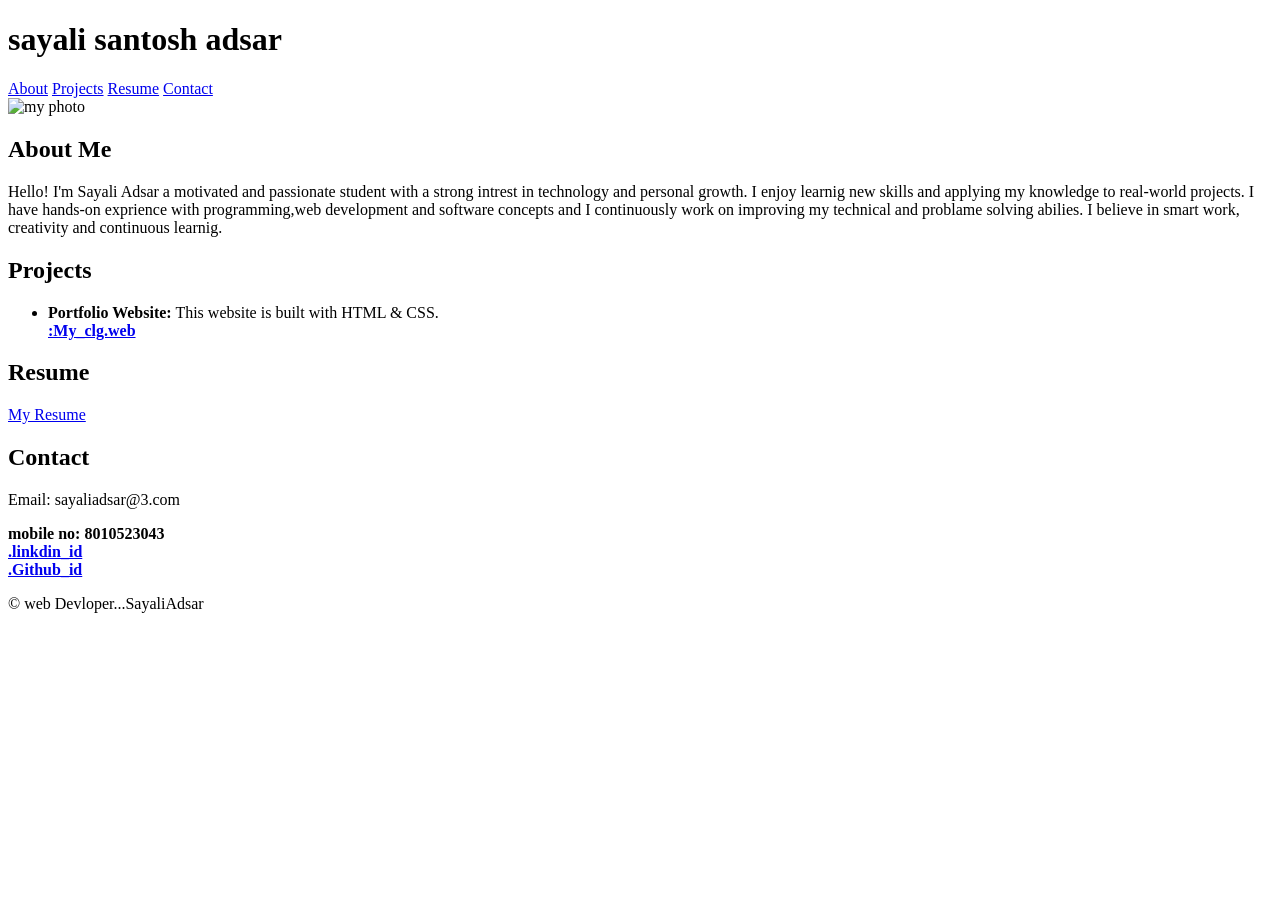
==== index.html @ 668083c6 "Create index.html" ====
<!DOCTYPE html>
<html lang="en">
<head>
  <meta charset="UTF-8">
  <title>Your Name | Portfolio</title>
  <style type="text/css">
  </style>
  <link rel="stylesheet" href="style.css">
</head>
<body>

  <header>
    <h1>sayali santosh adsar</h1>
    <nav>
      <a href="#about">About</a>
      <a href="#projects">Projects</a>
      <a href="#resume">Resume</a>
      <a href="#contact">Contact</a>
    </nav>
  </header>

    <div class="about-container">
      <img src="img.jpg" alt="my photo" class="about-img">
      <div class="about-text">
    <h2>About Me</h2>
    <p style ="font-family: 'Poppins',Roboto',serif;">Hello! I'm Sayali Adsar a motivated and passionate student with a strong intrest in technology and personal growth. I enjoy learnig new skills and applying my knowledge to real-world projects.
    I have hands-on exprience with programming,web development and software concepts and I continuously work on improving my technical and problame solving abilies. I believe in smart work, creativity and continuous learnig.</p>
  </div>
</div>

  <section id="projects">
    <h2>Projects</h2>
    <ul>
      <li>
        <strong>Portfolio Website:</strong> This website is built with HTML & CSS.<br>
        <a href="https://sayaliadsar.github.io/siitpaniv"><b>:My_clg.web</b></a>
      </li>
    </ul>
  </section>

  <section id="resume">
    <h2>Resume</h2>
    <a href="resume.pdf"target="_blank"class="btn">My Resume </a>
  </section>

  <section id="contact">
    <h2>Contact</h2>
    <p>Email: sayaliadsar@3.com</p>
    <b>mobile no: 8010523043</b><br>
    <a href="http://www.linkedin.com/in/"><b>.linkdin_id</b></a><br>
    <a href="https://github.com/sayaliadasr"><b>.Github_id</b></a>
  </section>

  <footer>
    <p>&copy; web Devloper...SayaliAdsar</p>
  </footer>

</body>
</html>
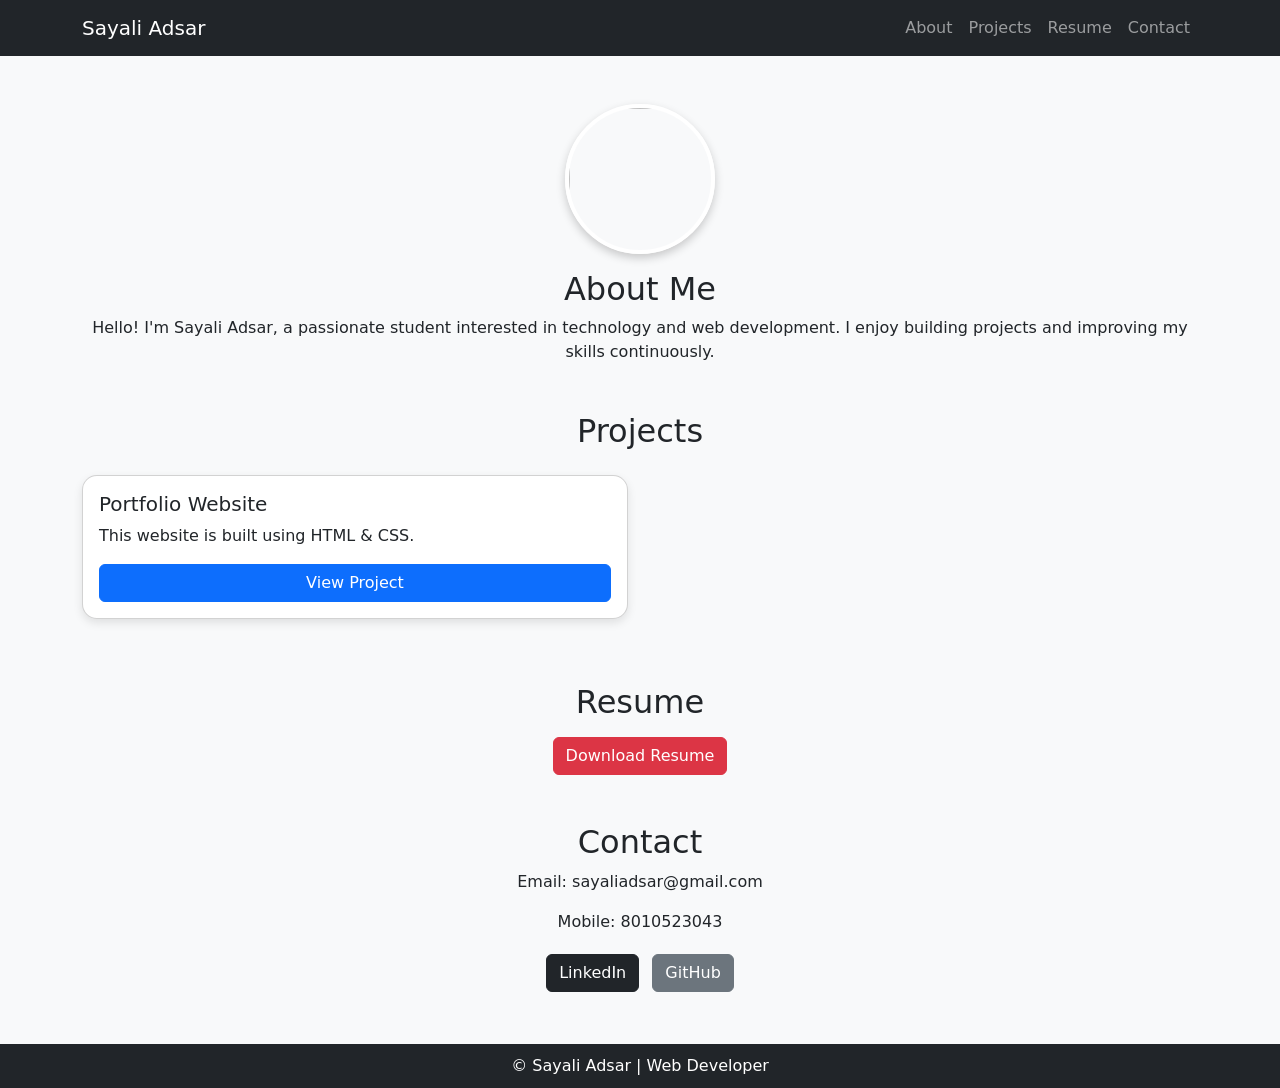
==== commit 58322766: "Update index.html" ====
--- a/index.html
+++ b/index.html
@@ -2,58 +2,122 @@
 <html lang="en">
 <head>
   <meta charset="UTF-8">
-  <title>Your Name | Portfolio</title>
-  <style type="text/css">
+  <meta name="viewport" content="width=device-width, initial-scale=1.0">
+  <title>Sayali Adsar Portfolio</title>
+
+  <!-- Bootstrap CSS -->
+  <link href="https://cdn.jsdelivr.net/npm/bootstrap@5.3.0/dist/css/bootstrap.min.css" rel="stylesheet">
+
+  <style>
+    body {
+      background-color: #f8f9fa;
+    }
+
+    .profile-img {
+      width: 150px;
+      height: 150px;
+      object-fit: cover;
+      border-radius: 50%;
+      border: 4px solid white;
+      box-shadow: 0 4px 10px rgba(0,0,0,0.2);
+    }
+
+    .card {
+      border-radius: 15px;
+      box-shadow: 0 4px 10px rgba(0,0,0,0.1);
+    }
+
+    footer {
+      background: #212529;
+      color: white;
+      text-align: center;
+      padding: 10px;
+    }
   </style>
-  <link rel="stylesheet" href="style.css">
 </head>
+
 <body>
 
-  <header>
-    <h1>sayali santosh adsar</h1>
-    <nav>
-      <a href="#about">About</a>
-      <a href="#projects">Projects</a>
-      <a href="#resume">Resume</a>
-      <a href="#contact">Contact</a>
-    </nav>
-  </header>
+<!-- ✅ Navbar -->
+<nav class="navbar navbar-expand-lg navbar-dark bg-dark">
+  <div class="container">
+    <a class="navbar-brand" href="#">Sayali Adsar</a>
 
-    <div class="about-container">
-      <img src="img.jpg" alt="my photo" class="about-img">
-      <div class="about-text">
-    <h2>About Me</h2>
-    <p style ="font-family: 'Poppins',Roboto',serif;">Hello! I'm Sayali Adsar a motivated and passionate student with a strong intrest in technology and personal growth. I enjoy learnig new skills and applying my knowledge to real-world projects.
-    I have hands-on exprience with programming,web development and software concepts and I continuously work on improving my technical and problame solving abilies. I believe in smart work, creativity and continuous learnig.</p>
+    <button class="navbar-toggler" type="button" data-bs-toggle="collapse" data-bs-target="#menu">
+      <span class="navbar-toggler-icon"></span>
+    </button>
+
+    <div class="collapse navbar-collapse" id="menu">
+      <ul class="navbar-nav ms-auto">
+        <li class="nav-item"><a class="nav-link" href="#about">About</a></li>
+        <li class="nav-item"><a class="nav-link" href="#projects">Projects</a></li>
+        <li class="nav-item"><a class="nav-link" href="#resume">Resume</a></li>
+        <li class="nav-item"><a class="nav-link" href="#contact">Contact</a></li>
+      </ul>
+    </div>
   </div>
-</div>
+</nav>
 
-  <section id="projects">
-    <h2>Projects</h2>
-    <ul>
-      <li>
-        <strong>Portfolio Website:</strong> This website is built with HTML & CSS.<br>
-        <a href="https://sayaliadsar.github.io/siitpaniv"><b>:My_clg.web</b></a>
-      </li>
-    </ul>
-  </section>
+<!-- ✅ About -->
+<section id="about" class="text-center my-5">
+  <div class="container">
+    <img src="your-image.jpg" class="profile-img">
+    <h2 class="mt-3">About Me</h2>
+    <p>
+      Hello! I'm Sayali Adsar, a passionate student interested in technology and web development.
+      I enjoy building projects and improving my skills continuously.
+    </p>
+  </div>
+</section>
 
-  <section id="resume">
+<!-- ✅ Projects -->
+<section id="projects" class="my-5">
+  <div class="container">
+    <h2 class="text-center mb-4">Projects</h2>
+
+    <div class="row">
+
+      <div class="col-md-6 col-12 mb-3">
+        <div class="card p-3">
+          <h5>Portfolio Website</h5>
+          <p>This website is built using HTML & CSS.</p>
+          <a href="#" class="btn btn-primary">View Project</a>
+        </div>
+      </div>
+
+      <!-- Add more projects like above -->
+
+    </div>
+  </div>
+</section>
+
+<!-- ✅ Resume -->
+<section id="resume" class="text-center my-5">
+  <div class="container">
     <h2>Resume</h2>
-    <a href="resume.pdf"target="_blank"class="btn">My Resume </a>
-  </section>
+    <a href="resume.pdf" class="btn btn-danger mt-2">Download Resume</a>
+  </div>
+</section>
 
-  <section id="contact">
+<!-- ✅ Contact -->
+<section id="contact" class="my-5 text-center">
+  <div class="container">
     <h2>Contact</h2>
-    <p>Email: sayaliadsar@3.com</p>
-    <b>mobile no: 8010523043</b><br>
-    <a href="http://www.linkedin.com/in/"><b>.linkdin_id</b></a><br>
-    <a href="https://github.com/sayaliadasr"><b>.Github_id</b></a>
-  </section>
+    <p>Email: sayaliadsar@gmail.com</p>
+    <p>Mobile: 8010523043</p>
 
-  <footer>
-    <p>&copy; web Devloper...SayaliAdsar</p>
-  </footer>
+    <a href="#" class="btn btn-dark m-1">LinkedIn</a>
+    <a href="#" class="btn btn-secondary m-1">GitHub</a>
+  </div>
+</section>
+
+<!-- ✅ Footer -->
+<footer>
+  © Sayali Adsar | Web Developer
+</footer>
+
+<!-- Bootstrap JS -->
+<script src="https://cdn.jsdelivr.net/npm/bootstrap@5.3.0/dist/js/bootstrap.bundle.min.js"></script>
 
 </body>
-</html>
+</html>
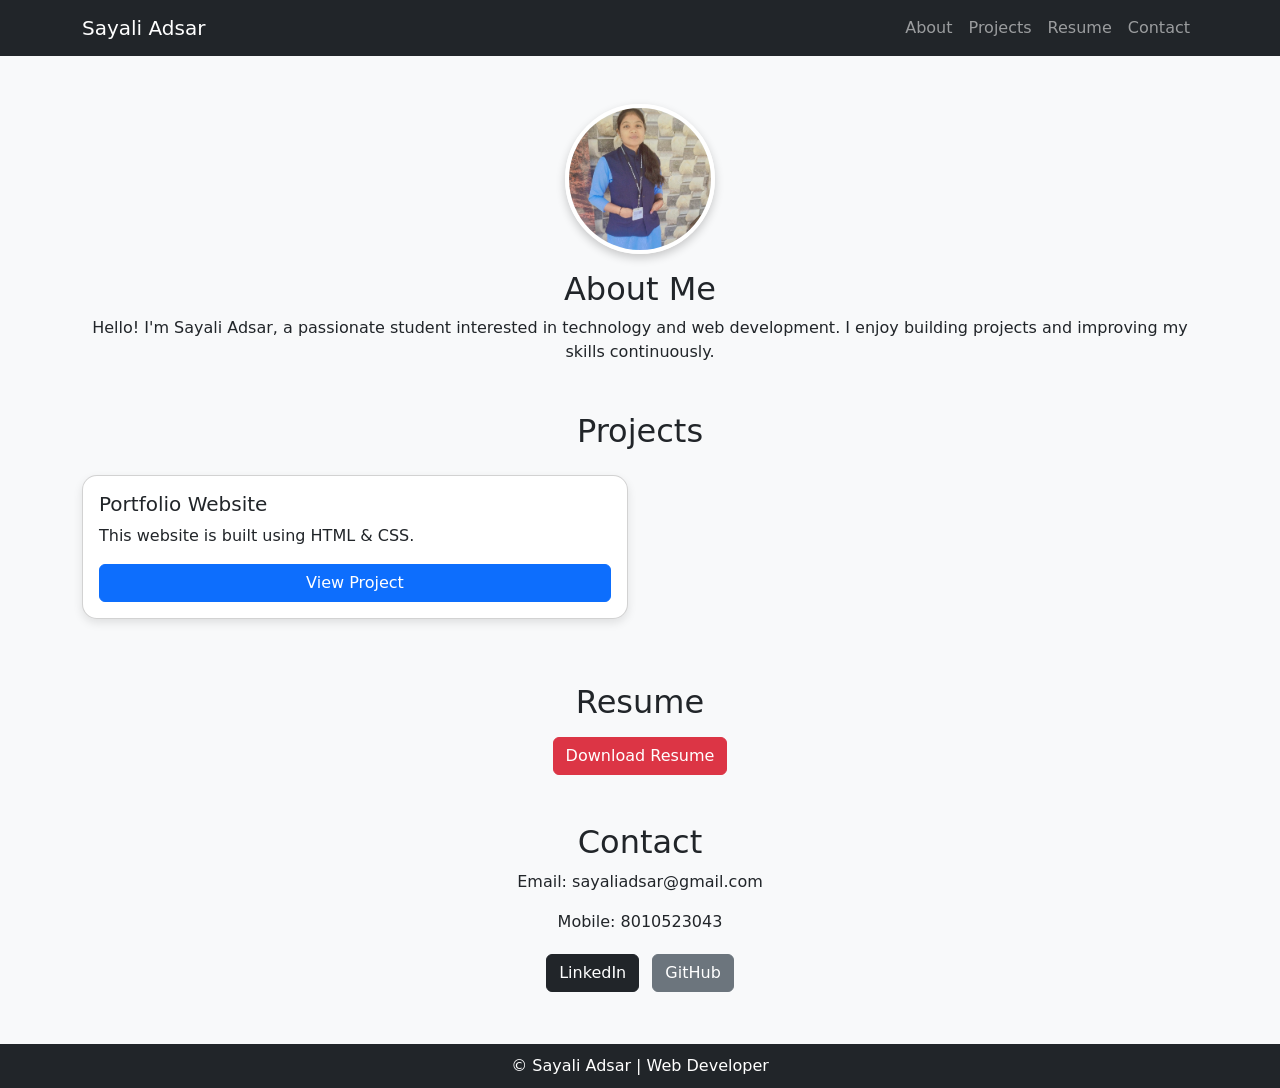
==== commit 46a79b06: "Update index.html" ====
--- a/index.html
+++ b/index.html
@@ -61,7 +61,7 @@
 <!-- ✅ About -->
 <section id="about" class="text-center my-5">
   <div class="container">
-    <img src="your-image.jpg" class="profile-img">
+    <img src="img.jpg" class="profile-img">
     <h2 class="mt-3">About Me</h2>
     <p>
       Hello! I'm Sayali Adsar, a passionate student interested in technology and web development.
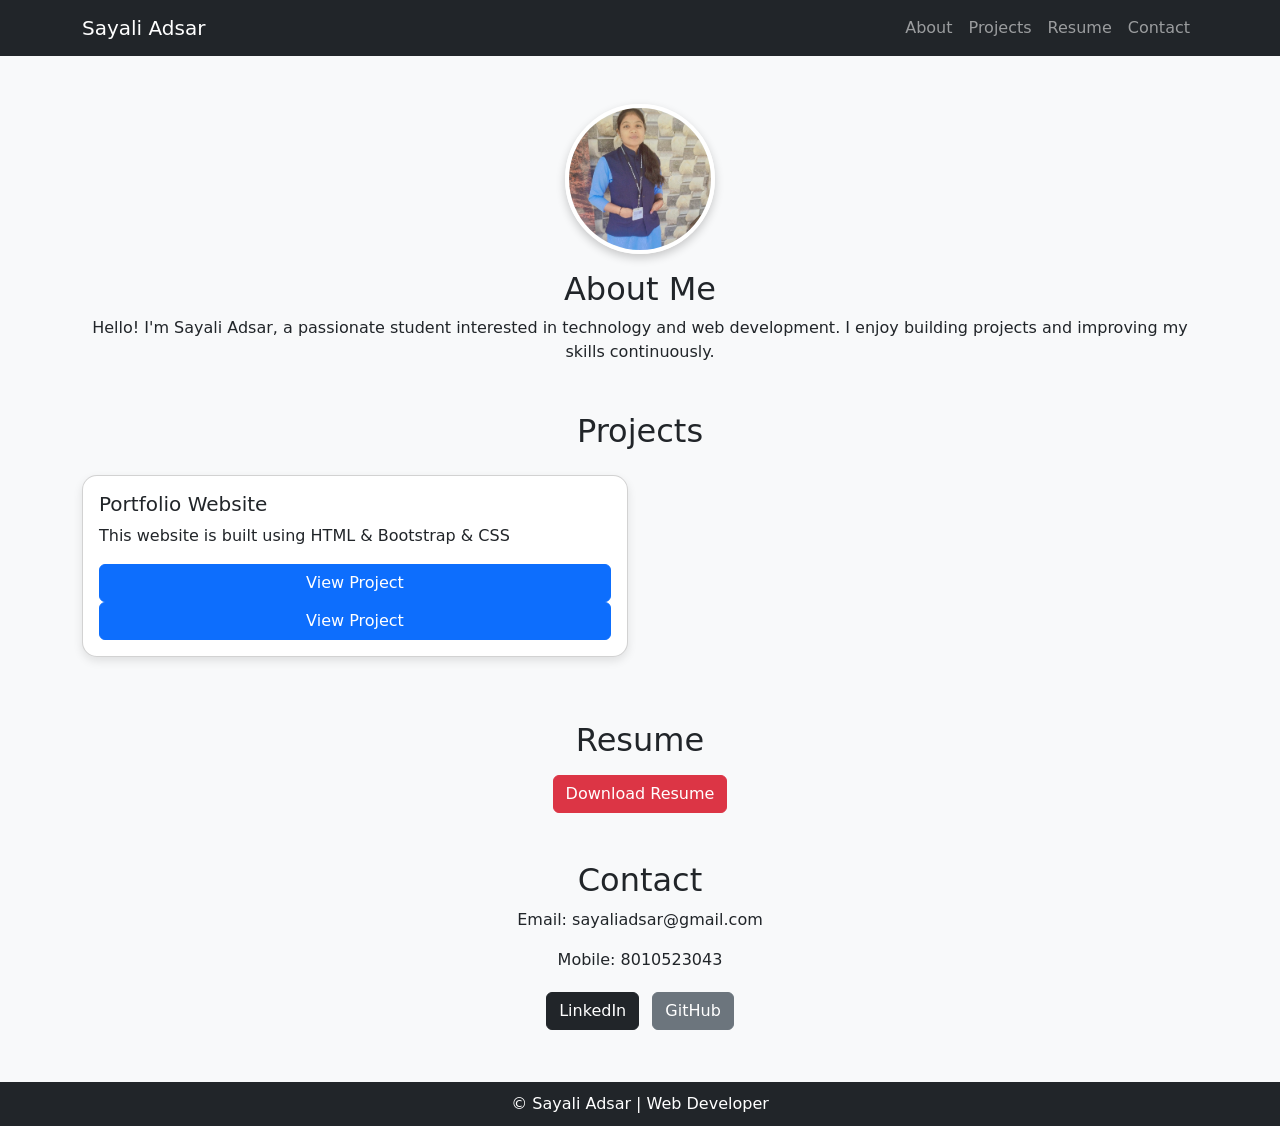
==== commit 376b48f2: "Update index.html" ====
--- a/index.html
+++ b/index.html
@@ -80,8 +80,9 @@
       <div class="col-md-6 col-12 mb-3">
         <div class="card p-3">
           <h5>Portfolio Website</h5>
-          <p>This website is built using HTML & CSS.</p>
-          <a href="#" class="btn btn-primary">View Project</a>
+          <p>This website is built using HTML & Bootstrap & CSS</p>
+          <a href="https://sayaliadsar.github.io/siitpaniv/" class="btn btn-primary">View Project</a>
+ <a href="https://sayaliadsar.github.io/portfolio/" class="btn btn-primary">View Project</a>
         </div>
       </div>
 
@@ -106,8 +107,8 @@
     <p>Email: sayaliadsar@gmail.com</p>
     <p>Mobile: 8010523043</p>
 
-    <a href="#" class="btn btn-dark m-1">LinkedIn</a>
-    <a href="#" class="btn btn-secondary m-1">GitHub</a>
+    <a href="https://www.linkedin.com/in/sayali-adsar2227" class="btn btn-dark m-1">LinkedIn</a>
+    <a href="https://github.com/sayaliadsar/portfolio" class="btn btn-secondary m-1">GitHub</a>
   </div>
 </section>
 
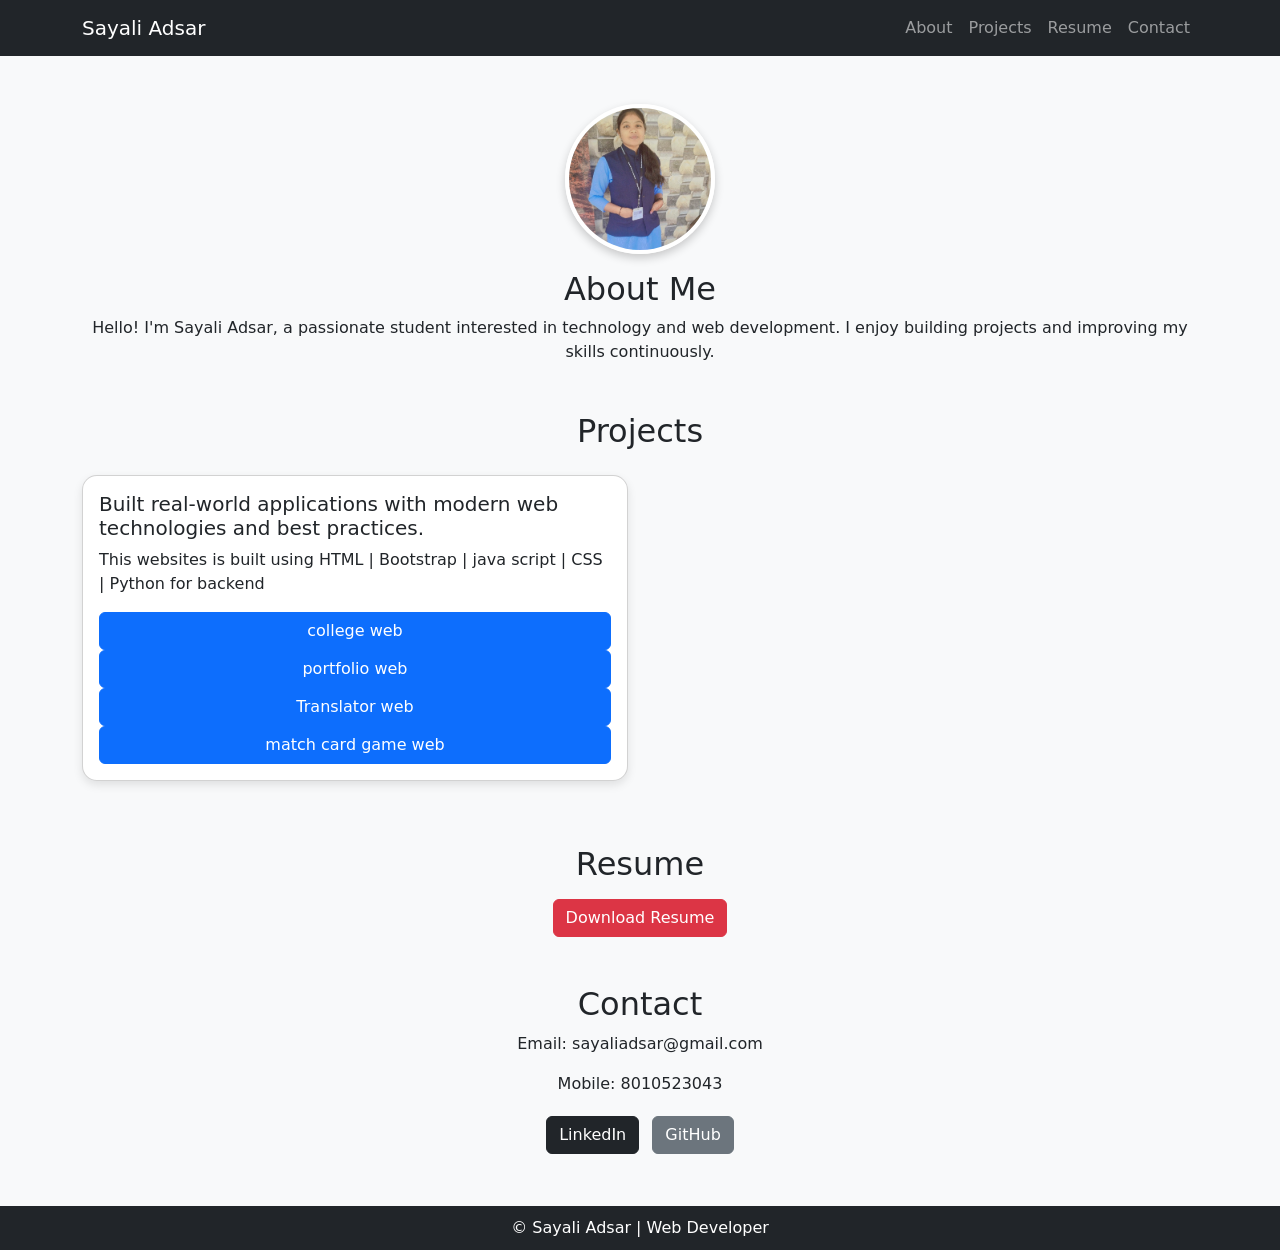
==== commit bb233f38: "Update index.html" ====
--- a/index.html
+++ b/index.html
@@ -79,11 +79,18 @@
 
       <div class="col-md-6 col-12 mb-3">
         <div class="card p-3">
-          <h5>Portfolio Website</h5>
-          <p>This website is built using HTML & Bootstrap & CSS</p>
-          <a href="https://sayaliadsar.github.io/siitpaniv/" class="btn btn-primary">View Project</a>
- <a href="https://sayaliadsar.github.io/portfolio/" class="btn btn-primary">View Project</a>
-        </div>
+          <h5>Built real-world applications with modern web technologies and best practices.</h5>
+          <p>This websites is built using HTML | Bootstrap | java script | CSS | Python for  backend </p>
+        
+  <a href="https://sayaliadsar.github.io/siitpaniv/" class="btn btn-primary">college web</a>
+ 
+<a href="https://sayaliadsar.github.io/portfolio/" class="btn btn-primary">portfolio web</a>
+
+<a href="https://translator-42ra.onrender.com" class="btn btn-primary">Translator web</a>
+
+<a href="https://sayaliadsar.github.io/mind-match-master/" class="btn btn-primary">match card game web</a>
+       
+ </div>
       </div>
 
       <!-- Add more projects like above -->
@@ -108,7 +115,7 @@
     <p>Mobile: 8010523043</p>
 
     <a href="https://www.linkedin.com/in/sayali-adsar2227" class="btn btn-dark m-1">LinkedIn</a>
-    <a href="https://github.com/sayaliadsar/portfolio" class="btn btn-secondary m-1">GitHub</a>
+    <a href="https://github.com/sayaliadsar" class="btn btn-secondary m-1">GitHub</a>
   </div>
 </section>
 
